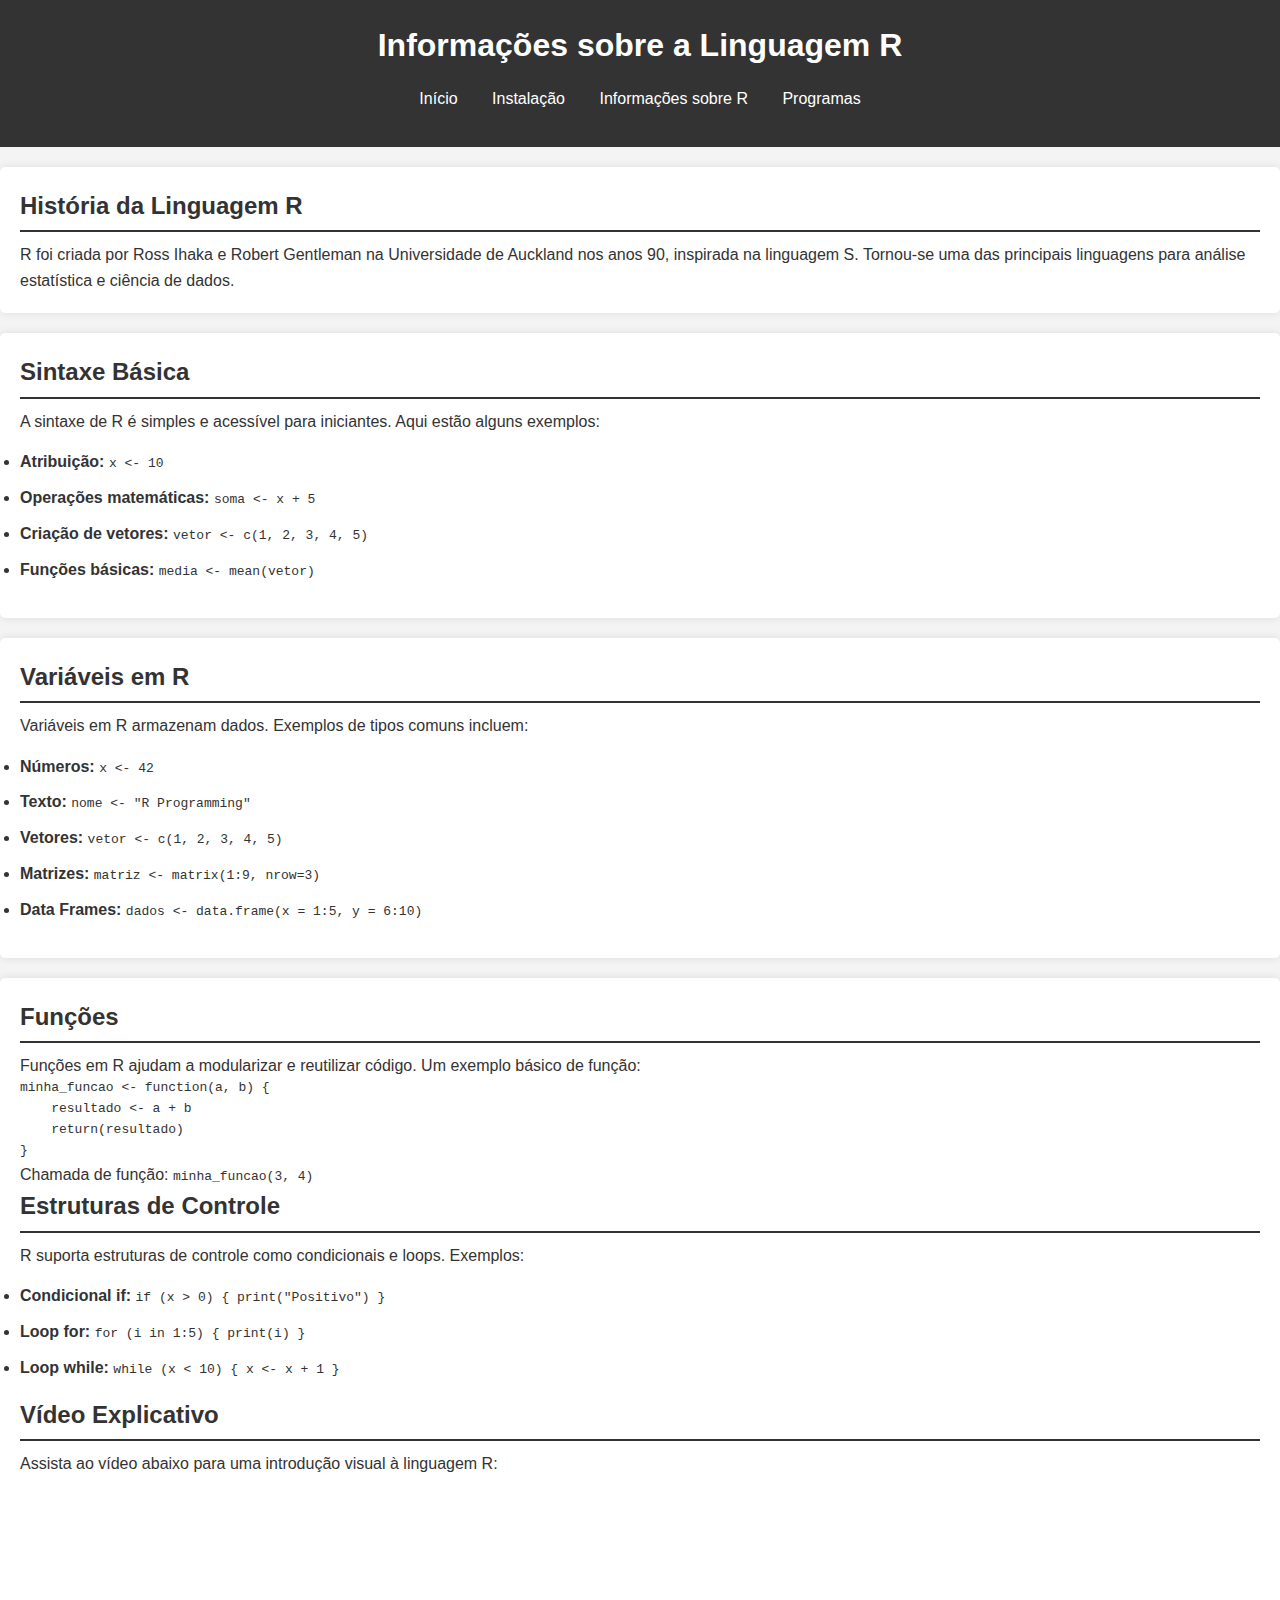
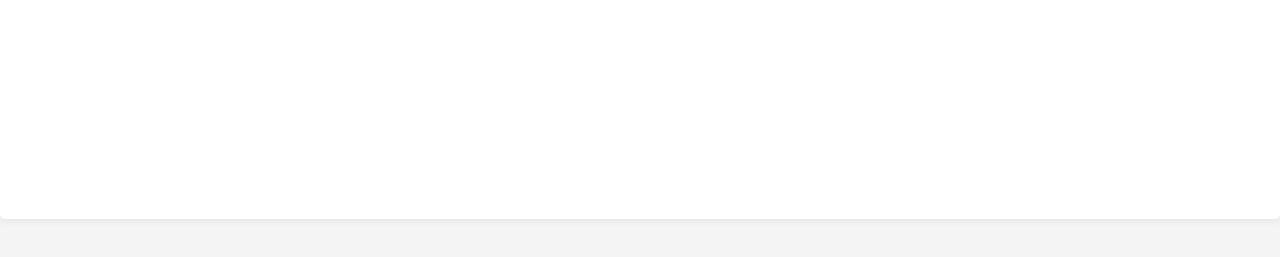
==== informacoes.html @ 3de9ebd0 "Add files via upload" ====
<!DOCTYPE html>
<html lang="pt-BR">
  <head>
    <meta charset="UTF-8" />
    <meta name="viewport" content="width=device-width, initial-scale=1.0" />
    <title>Explore R - Informações</title>
    <link rel="stylesheet" href="style.css" />
  </head>
  <body>
    <header class="site-header">
      <h1>Informações sobre a Linguagem R</h1>
      <nav>
        <ul>
          <li><a href="index.html">Início</a></li>
          <li><a href="instalacao.html">Instalação</a></li>
          <li><a href="informacoes.html">Informações sobre R</a></li>
          <li><a href="programas.html">Programas</a></li>
        </ul>
      </nav>
    </header>
    <main>
      <section class="historia">
        <h2>História da Linguagem R</h2>
        <p>
          R foi criada por Ross Ihaka e Robert Gentleman na Universidade de
          Auckland nos anos 90, inspirada na linguagem S. Tornou-se uma das
          principais linguagens para análise estatística e ciência de dados.
        </p>
      </section>
      <section class="sintaxe">
        <h2>Sintaxe Básica</h2>
        <p>
          A sintaxe de R é simples e acessível para iniciantes. Aqui estão
          alguns exemplos:
        </p>
        <ul>
          <li><strong>Atribuição:</strong> <code>x <- 10</code></li>
          <li>
            <strong>Operações matemáticas:</strong> <code>soma <- x + 5</code>
          </li>
          <li>
            <strong>Criação de vetores:</strong>
            <code>vetor <- c(1, 2, 3, 4, 5)</code>
          </li>
          <li>
            <strong>Funções básicas:</strong> <code>media <- mean(vetor)</code>
          </li>
        </ul>
      </section>
      <section class="variaveis">
        <h2>Variáveis em R</h2>
        <p>Variáveis em R armazenam dados. Exemplos de tipos comuns incluem:</p>
        <ul>
          <li><strong>Números:</strong> <code>x <- 42</code></li>
          <li><strong>Texto:</strong> <code>nome <- "R Programming"</code></li>
          <li>
            <strong>Vetores:</strong> <code>vetor <- c(1, 2, 3, 4, 5)</code>
          </li>
          <li>
            <strong>Matrizes:</strong>
            <code>matriz <- matrix(1:9, nrow=3)</code>
          </li>
          <li>
            <strong>Data Frames:</strong>
            <code>dados <- data.frame(x = 1:5, y = 6:10)</code>
          </li>
        </ul>
      </section>
      <section class="funcoes">
        <h2>Funções</h2>
        <p>
          Funções em R ajudam a modularizar e reutilizar código. Um exemplo
          básico de função:
        </p>
        <pre><code>minha_funcao <- function(a, b) {
    resultado <- a + b
    return(resultado)
}</code></pre>
        <p>Chamada de função: <code>minha_funcao(3, 4)</code></p>
        <section class="estruturas">
            <h2>Estruturas de Controle</h2>
            <p>
              R suporta estruturas de controle como condicionais e loops. Exemplos:
            </p>
            <ul>
              <li>
                <strong>Condicional if:</strong>
                <code>if (x > 0) { print("Positivo") }</code>
              </li>
              <li>
                <strong>Loop for:</strong> <code>for (i in 1:5) { print(i) }</code>
              </li>
              <li>
                <strong>Loop while:</strong>
                <code>while (x < 10) { x <- x + 1 }</code>
              </li>
            </ul>
          </section>
          <section class="video">
            <h2>Vídeo Explicativo</h2>
            <p>Assista ao vídeo abaixo para uma introdução visual à linguagem R:</p>
            <iframe
              width="560"
              height="315"
              src="https://www.youtube.com/embed/dQw4w9WgXcQ"
              frameborder="0"
              allowfullscreen
            ></iframe>
          </section>
    </section>
    </main>
  </body>
</html>
---- style.css ----
/* Reset CSS */
* {
    margin: 0;
    padding: 0;
    box-sizing: border-box;
}

body {
    font-family: Arial, sans-serif;
    line-height: 1.6;
    background-color: #f4f4f4;
    color: #333;
}

.container {
    max-width: 1200px;
    margin: 0 auto;
    padding: 0 20px;
}

header {
    background: #333;
    color: #fff;
    padding: 20px 0;
}

header h1 {
    text-align: center;
}

nav ul {
    list-style: none;
    text-align: center;
}

nav ul li {
    display: inline;
    margin: 0 15px;
}

nav ul li a {
    color: #fff;
    text-decoration: none;
}

main {
    padding: 20px 0;
}

h2 {
    color: #333;
    margin-bottom: 15px;
}

ul, ol {
    margin: 15px 0;
}

ul li, ol li {
    margin-bottom: 10px;
}

footer {
    background: #333;
    color: #fff;
    text-align: center;
    padding: 20px 0;
    margin-top: 20px;
}

.intro, .curiosidades, .sobre-programacao, .uso-r, .exemplos, .programa-detalhado, .historia, .sintaxe, .variaveis, .funcoes, .estrutura, .historia-detalhada, .video-explicativo {
    background: #fff;
    padding: 20px;
    margin-bottom: 20px;
    border-radius: 5px;
    box-shadow: 0 0 10px rgba(0, 0, 0, 0.1);
}

.intro h2, .curiosidades h2, .sobre-programacao h2, .uso-r h2, .exemplos h2, .programa-detalhado h2, .historia h2, .sintaxe h2, .variaveis h2, .funcoes h2, .estrutura h2, .historia-detalhada h2, .video-explicativo h2 {
    margin-bottom: 10px;
    border-bottom: 2px solid #333;
    padding-bottom: 5px;
}
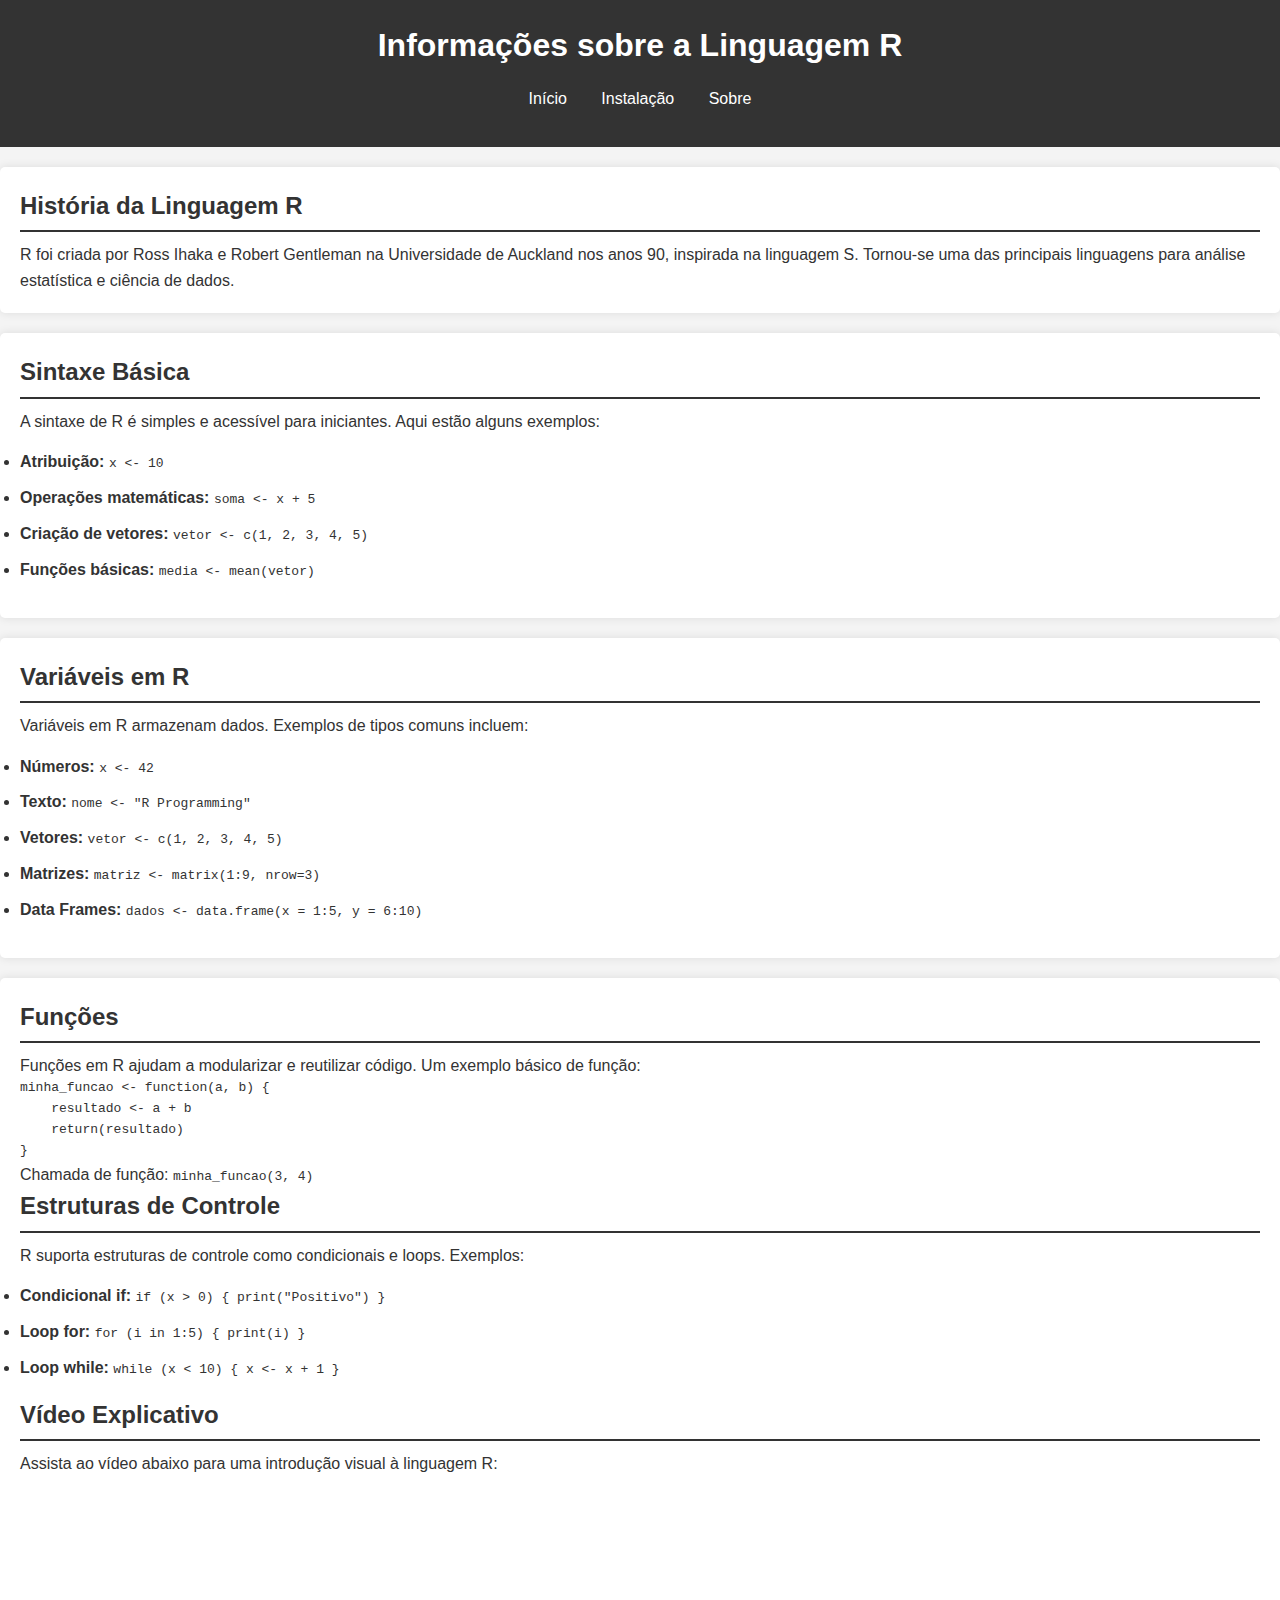
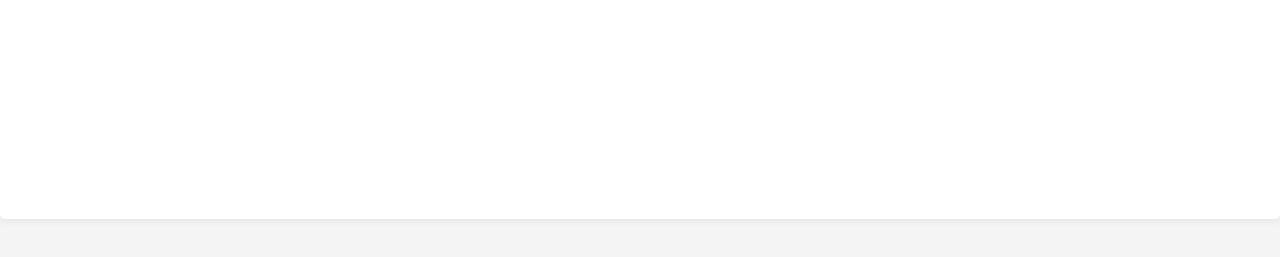
==== commit 8f39b5c3: "Adicionando página de informações" ====
--- a/informacoes.html
+++ b/informacoes.html
@@ -13,8 +13,7 @@
         <ul>
           <li><a href="index.html">Início</a></li>
           <li><a href="instalacao.html">Instalação</a></li>
-          <li><a href="informacoes.html">Informações sobre R</a></li>
-          <li><a href="programas.html">Programas</a></li>
+          <li><a href="informacoes.html">Sobre</a></li>
         </ul>
       </nav>
     </header>
@@ -78,36 +77,40 @@
 }</code></pre>
         <p>Chamada de função: <code>minha_funcao(3, 4)</code></p>
         <section class="estruturas">
-            <h2>Estruturas de Controle</h2>
-            <p>
-              R suporta estruturas de controle como condicionais e loops. Exemplos:
-            </p>
-            <ul>
-              <li>
-                <strong>Condicional if:</strong>
-                <code>if (x > 0) { print("Positivo") }</code>
-              </li>
-              <li>
-                <strong>Loop for:</strong> <code>for (i in 1:5) { print(i) }</code>
-              </li>
-              <li>
-                <strong>Loop while:</strong>
-                <code>while (x < 10) { x <- x + 1 }</code>
-              </li>
-            </ul>
-          </section>
-          <section class="video">
-            <h2>Vídeo Explicativo</h2>
-            <p>Assista ao vídeo abaixo para uma introdução visual à linguagem R:</p>
-            <iframe
-              width="560"
-              height="315"
-              src="https://www.youtube.com/embed/dQw4w9WgXcQ"
-              frameborder="0"
-              allowfullscreen
-            ></iframe>
-          </section>
-    </section>
+          <h2>Estruturas de Controle</h2>
+          <p>
+            R suporta estruturas de controle como condicionais e loops.
+            Exemplos:
+          </p>
+          <ul>
+            <li>
+              <strong>Condicional if:</strong>
+              <code>if (x > 0) { print("Positivo") }</code>
+            </li>
+            <li>
+              <strong>Loop for:</strong>
+              <code>for (i in 1:5) { print(i) }</code>
+            </li>
+            <li>
+              <strong>Loop while:</strong>
+              <code>while (x < 10) { x <- x + 1 }</code>
+            </li>
+          </ul>
+        </section>
+        <section class="video">
+          <h2>Vídeo Explicativo</h2>
+          <p>
+            Assista ao vídeo abaixo para uma introdução visual à linguagem R:
+          </p>
+          <iframe
+            width="560"
+            height="315"
+            src="https://www.youtube.com/embed/dQw4w9WgXcQ"
+            frameborder="0"
+            allowfullscreen
+          ></iframe>
+        </section>
+      </section>
     </main>
   </body>
 </html>
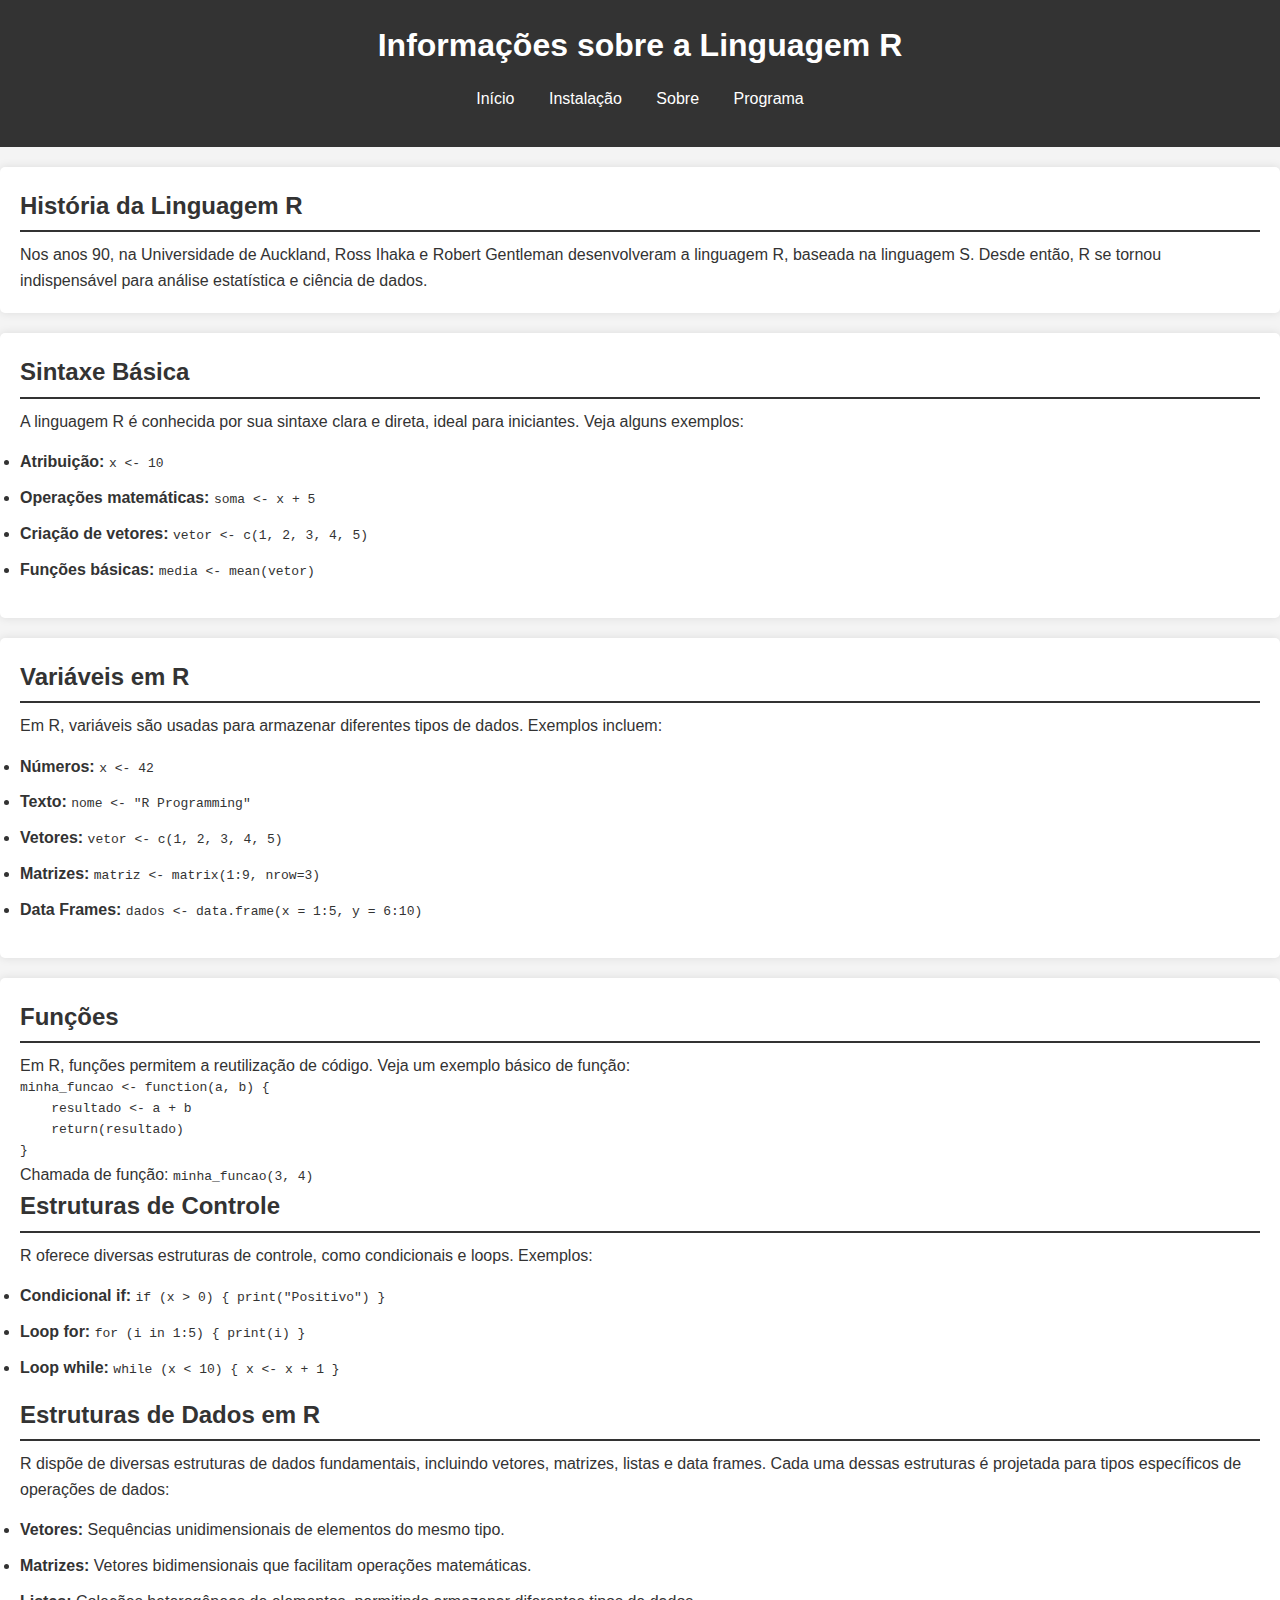
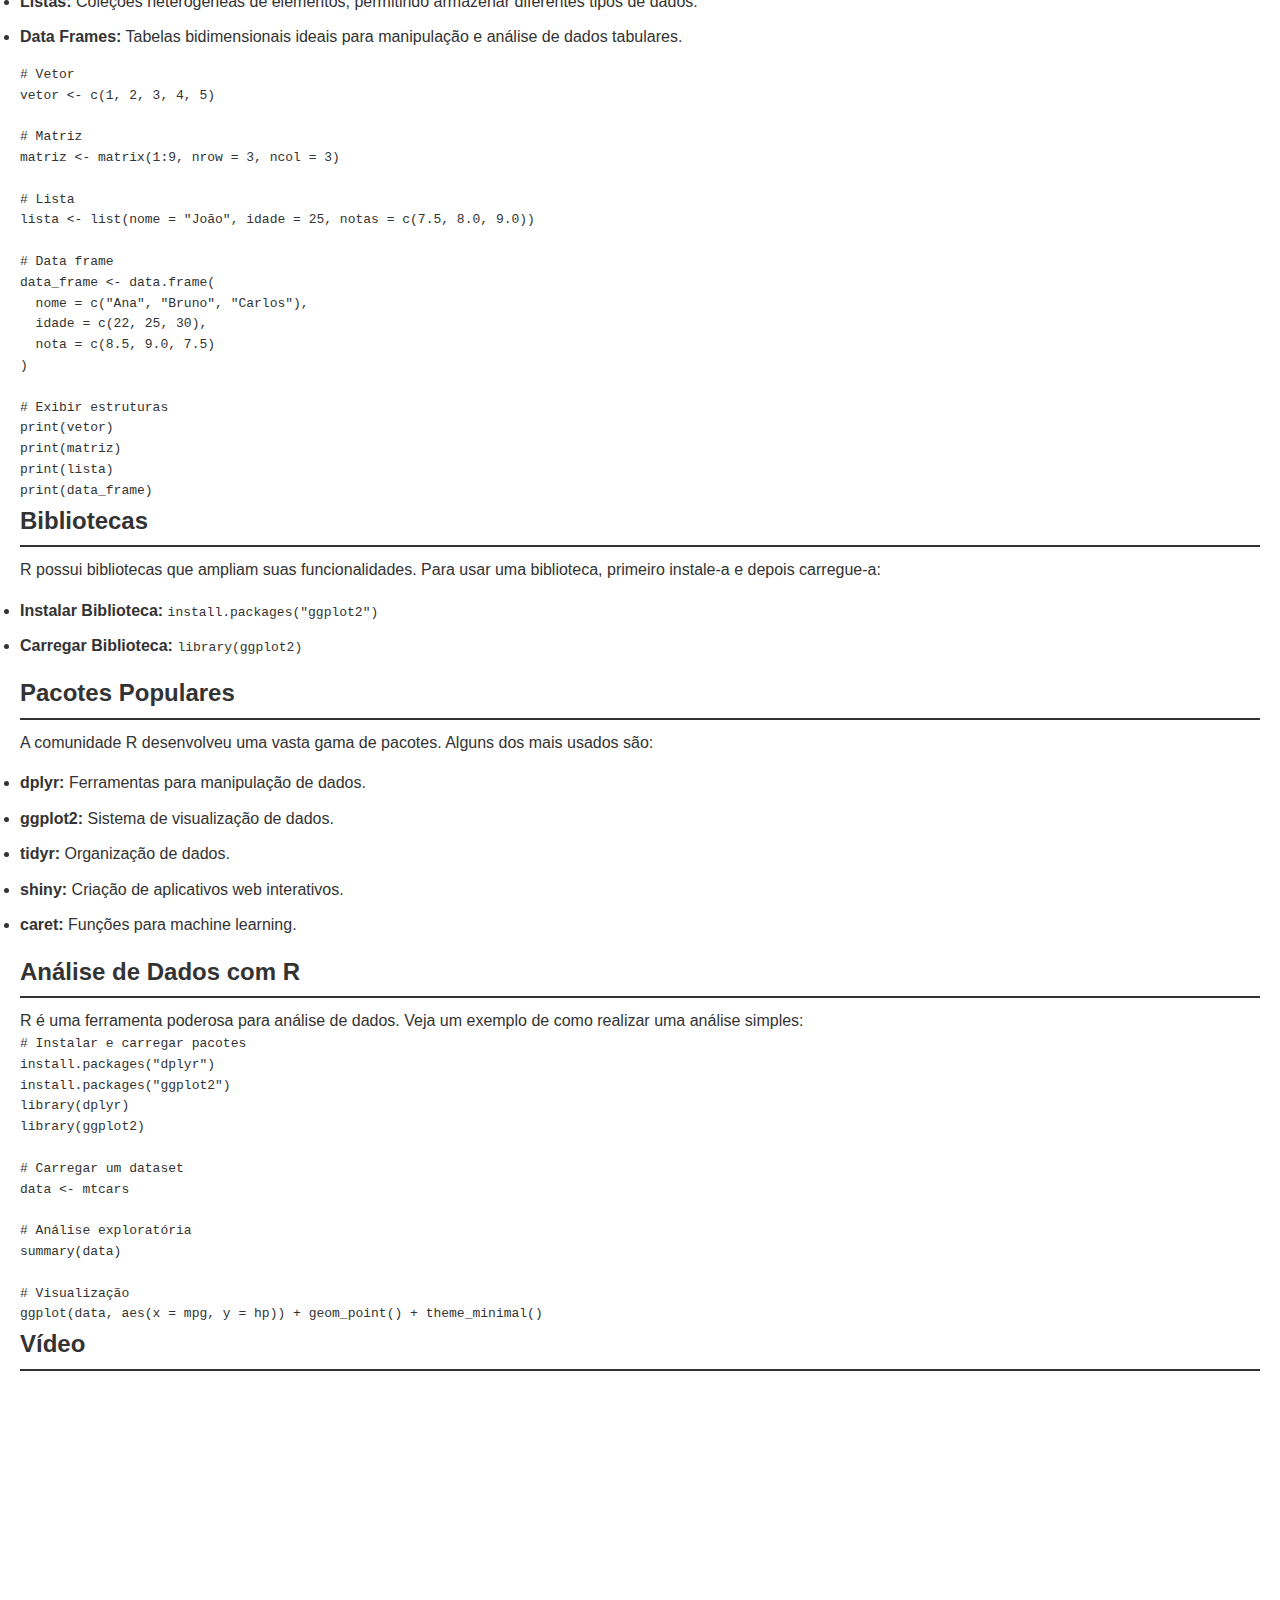
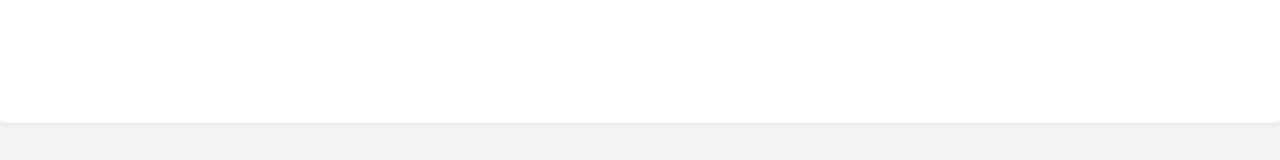
==== commit aff81e6c: "pronto" ====
--- a/informacoes.html
+++ b/informacoes.html
@@ -14,6 +14,7 @@
           <li><a href="index.html">Início</a></li>
           <li><a href="instalacao.html">Instalação</a></li>
           <li><a href="informacoes.html">Sobre</a></li>
+          <li><a href="programas.html">Programa</a></li>
         </ul>
       </nav>
     </header>
@@ -21,55 +22,36 @@
       <section class="historia">
         <h2>História da Linguagem R</h2>
         <p>
-          R foi criada por Ross Ihaka e Robert Gentleman na Universidade de
-          Auckland nos anos 90, inspirada na linguagem S. Tornou-se uma das
-          principais linguagens para análise estatística e ciência de dados.
+          Nos anos 90, na Universidade de Auckland, Ross Ihaka e Robert Gentleman desenvolveram a linguagem R, baseada na linguagem S. Desde então, R se tornou indispensável para análise estatística e ciência de dados.
         </p>
       </section>
       <section class="sintaxe">
         <h2>Sintaxe Básica</h2>
         <p>
-          A sintaxe de R é simples e acessível para iniciantes. Aqui estão
-          alguns exemplos:
+          A linguagem R é conhecida por sua sintaxe clara e direta, ideal para iniciantes. Veja alguns exemplos:
         </p>
         <ul>
           <li><strong>Atribuição:</strong> <code>x <- 10</code></li>
-          <li>
-            <strong>Operações matemáticas:</strong> <code>soma <- x + 5</code>
-          </li>
-          <li>
-            <strong>Criação de vetores:</strong>
-            <code>vetor <- c(1, 2, 3, 4, 5)</code>
-          </li>
-          <li>
-            <strong>Funções básicas:</strong> <code>media <- mean(vetor)</code>
-          </li>
+          <li><strong>Operações matemáticas:</strong> <code>soma <- x + 5</code></li>
+          <li><strong>Criação de vetores:</strong> <code>vetor <- c(1, 2, 3, 4, 5)</code></li>
+          <li><strong>Funções básicas:</strong> <code>media <- mean(vetor)</code></li>
         </ul>
       </section>
       <section class="variaveis">
         <h2>Variáveis em R</h2>
-        <p>Variáveis em R armazenam dados. Exemplos de tipos comuns incluem:</p>
+        <p>Em R, variáveis são usadas para armazenar diferentes tipos de dados. Exemplos incluem:</p>
         <ul>
           <li><strong>Números:</strong> <code>x <- 42</code></li>
           <li><strong>Texto:</strong> <code>nome <- "R Programming"</code></li>
-          <li>
-            <strong>Vetores:</strong> <code>vetor <- c(1, 2, 3, 4, 5)</code>
-          </li>
-          <li>
-            <strong>Matrizes:</strong>
-            <code>matriz <- matrix(1:9, nrow=3)</code>
-          </li>
-          <li>
-            <strong>Data Frames:</strong>
-            <code>dados <- data.frame(x = 1:5, y = 6:10)</code>
-          </li>
+          <li><strong>Vetores:</strong> <code>vetor <- c(1, 2, 3, 4, 5)</code></li>
+          <li><strong>Matrizes:</strong> <code>matriz <- matrix(1:9, nrow=3)</code></li>
+          <li><strong>Data Frames:</strong> <code>dados <- data.frame(x = 1:5, y = 6:10)</code></li>
         </ul>
       </section>
       <section class="funcoes">
         <h2>Funções</h2>
         <p>
-          Funções em R ajudam a modularizar e reutilizar código. Um exemplo
-          básico de função:
+          Em R, funções permitem a reutilização de código. Veja um exemplo básico de função:
         </p>
         <pre><code>minha_funcao <- function(a, b) {
     resultado <- a + b
@@ -79,36 +61,95 @@
         <section class="estruturas">
           <h2>Estruturas de Controle</h2>
           <p>
-            R suporta estruturas de controle como condicionais e loops.
-            Exemplos:
+            R oferece diversas estruturas de controle, como condicionais e loops. Exemplos:
           </p>
           <ul>
-            <li>
-              <strong>Condicional if:</strong>
-              <code>if (x > 0) { print("Positivo") }</code>
-            </li>
-            <li>
-              <strong>Loop for:</strong>
-              <code>for (i in 1:5) { print(i) }</code>
-            </li>
-            <li>
-              <strong>Loop while:</strong>
-              <code>while (x < 10) { x <- x + 1 }</code>
-            </li>
+            <li><strong>Condicional if:</strong> <code>if (x > 0) { print("Positivo") }</code></li>
+            <li><strong>Loop for:</strong> <code>for (i in 1:5) { print(i) }</code></li>
+            <li><strong>Loop while:</strong> <code>while (x < 10) { x <- x + 1 }</code></li>
           </ul>
         </section>
-        <section class="video">
-          <h2>Vídeo Explicativo</h2>
+        <section class="estruturas-dados">
+          <h2>Estruturas de Dados em R</h2>
           <p>
-            Assista ao vídeo abaixo para uma introdução visual à linguagem R:
+            R dispõe de diversas estruturas de dados fundamentais, incluindo vetores, matrizes, listas e data frames. Cada uma dessas estruturas é projetada para tipos específicos de operações de dados:
           </p>
-          <iframe
-            width="560"
-            height="315"
-            src="https://www.youtube.com/embed/dQw4w9WgXcQ"
-            frameborder="0"
-            allowfullscreen
-          ></iframe>
+          <ul>
+            <li><strong>Vetores:</strong> Sequências unidimensionais de elementos do mesmo tipo.</li>
+            <li><strong>Matrizes:</strong> Vetores bidimensionais que facilitam operações matemáticas.</li>
+            <li><strong>Listas:</strong> Coleções heterogêneas de elementos, permitindo armazenar diferentes tipos de dados.</li>
+            <li><strong>Data Frames:</strong> Tabelas bidimensionais ideais para manipulação e análise de dados tabulares.</li>
+          </ul>
+          <pre><code># Vetor
+vetor <- c(1, 2, 3, 4, 5)
+
+# Matriz
+matriz <- matrix(1:9, nrow = 3, ncol = 3)
+
+# Lista
+lista <- list(nome = "João", idade = 25, notas = c(7.5, 8.0, 9.0))
+
+# Data frame
+data_frame <- data.frame(
+  nome = c("Ana", "Bruno", "Carlos"),
+  idade = c(22, 25, 30),
+  nota = c(8.5, 9.0, 7.5)
+)
+
+# Exibir estruturas
+print(vetor)
+print(matriz)
+print(lista)
+print(data_frame)</code></pre>
+        </section>
+        <section class="bibliotecas">
+          <h2>Bibliotecas</h2>
+          <p>
+            R possui bibliotecas que ampliam suas funcionalidades. Para usar uma biblioteca, primeiro instale-a e depois carregue-a:
+          </p>
+          <ul>
+            <li><strong>Instalar Biblioteca:</strong> <code>install.packages("ggplot2")</code></li>
+            <li><strong>Carregar Biblioteca:</strong> <code>library(ggplot2)</code></li>
+          </ul>
+        </section>
+        <section class="pacotes">
+          <h2>Pacotes Populares</h2>
+          <p>
+            A comunidade R desenvolveu uma vasta gama de pacotes. Alguns dos mais usados são:
+          </p>
+          <ul>
+            <li><strong>dplyr:</strong> Ferramentas para manipulação de dados.</li>
+            <li><strong>ggplot2:</strong> Sistema de visualização de dados.</li>
+            <li><strong>tidyr:</strong> Organização de dados.</li>
+            <li><strong>shiny:</strong> Criação de aplicativos web interativos.</li>
+            <li><strong>caret:</strong> Funções para machine learning.</li>
+          </ul>
+        </section>
+        <section class="analise-dados">
+          <h2>Análise de Dados com R</h2>
+          <p>
+            R é uma ferramenta poderosa para análise de dados. Veja um exemplo de como realizar uma análise simples:
+          </p>
+          <pre><code># Instalar e carregar pacotes
+install.packages("dplyr")
+install.packages("ggplot2")
+library(dplyr)
+library(ggplot2)
+
+# Carregar um dataset
+data <- mtcars
+
+# Análise exploratória
+summary(data)
+
+# Visualização
+ggplot(data, aes(x = mpg, y = hp)) + geom_point() + theme_minimal()</code></pre>
+        </section>
+        <section class="video-tutorial">
+          <h2>Vídeo</h2>
+          <div class="video-container">
+            <iframe width="560" height="315" src="https://www.youtube.com/embed/PbB6B3WD148?si=BstZvXOfKpQ4g8Br" title="YouTube video player" frameborder="0" allow="accelerometer; autoplay; clipboard-write; encrypted-media; gyroscope; picture-in-picture; web-share" referrerpolicy="strict-origin-when-cross-origin" allowfullscreen></iframe>
+          </div>
         </section>
       </section>
     </main>
